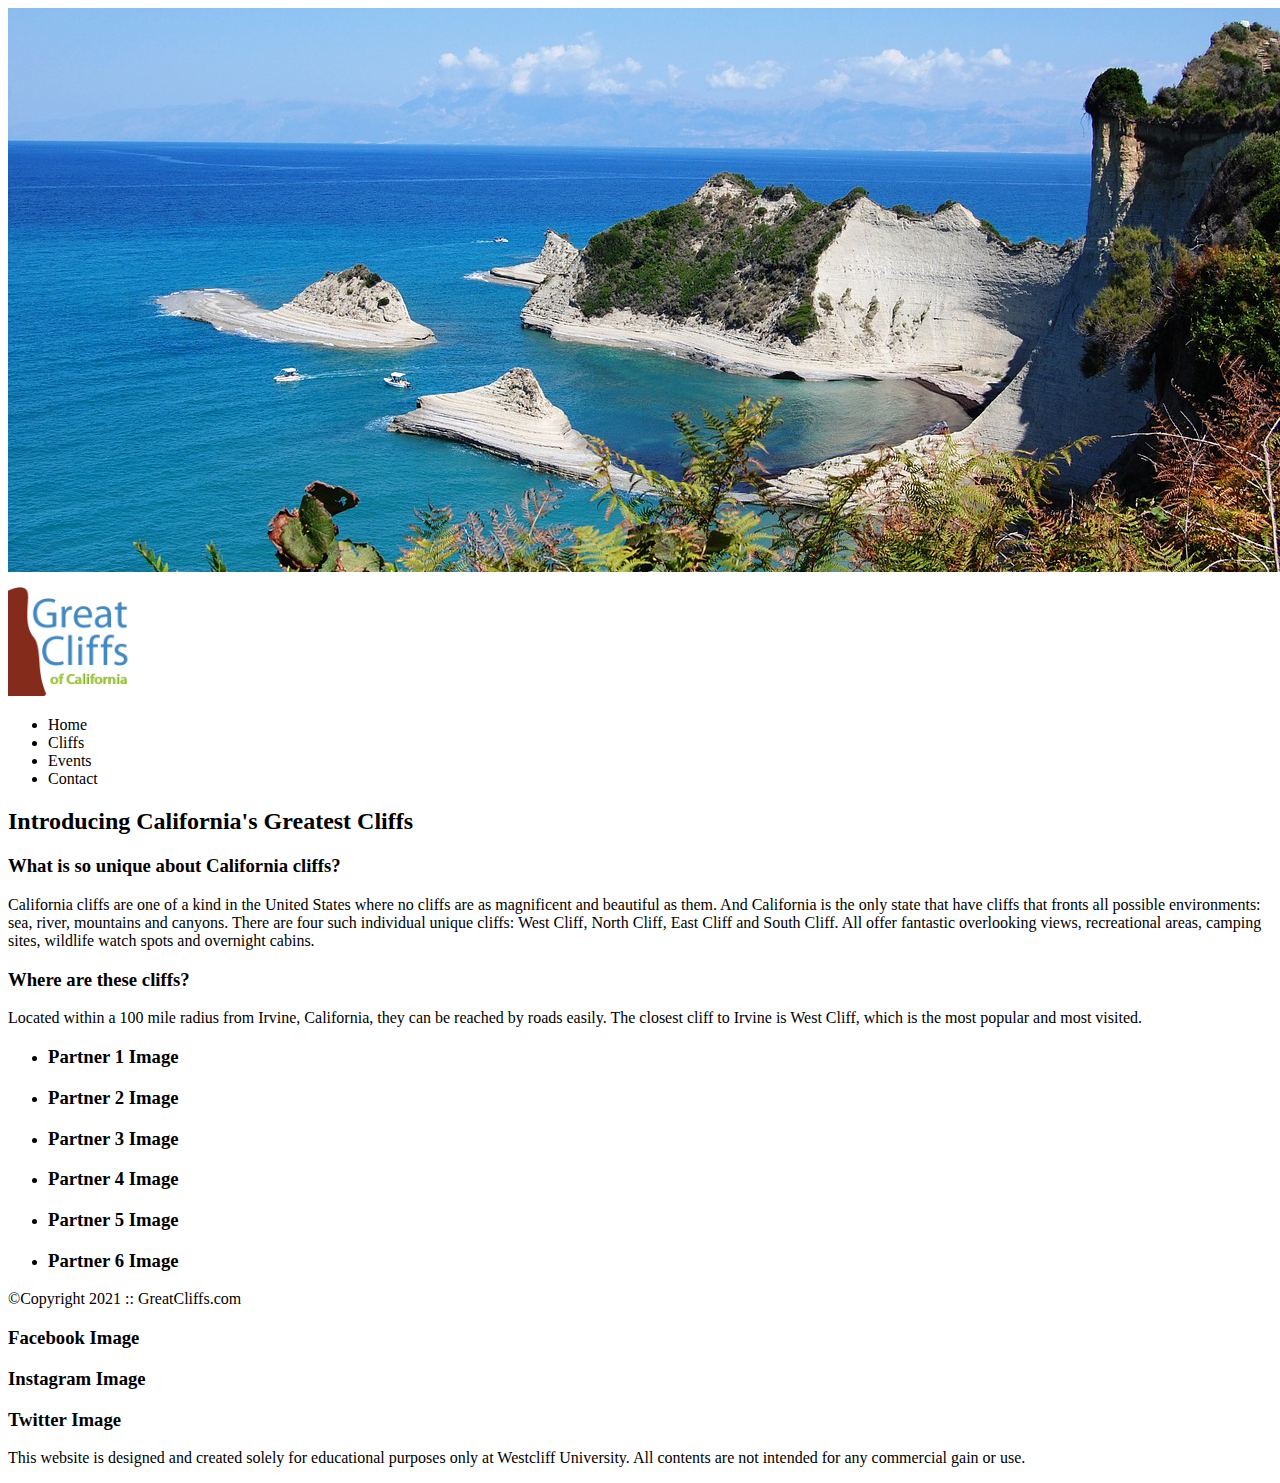
==== index.html @ 0f30010f "Added homepage image & logo" ====
<!DOCTYPE html>
<html lang="en">
<head>
    <meta charset="UTF-8">
    <meta http-equiv="X-UA-Compatible" content="IE=edge">
    <meta name="viewport" content="width=device-width, initial-scale=1.0">
    <title>Home Page</title>
</head>
<body>
    <div id="container">
        <header>
        <img src="images/cliff_ocean.jpg" alt="Ocean View Cliff" width="1280" height="564">
            <div class="main-header">
                <div class="logo">
                    <img src="images/logo.png" alt="Great GreatCliffs Logo" width="125">
                </div>
                <div class="mian-menu">
                    <ul>
                        <li>Home</li>
                        <li>Cliffs</li>
                        <li>Events</li>
                        <li>Contact</li>
                    </ul>
                </div>
            </div>
        </header>
        
        <main>
            <h2>Introducing California's Greatest Cliffs</h2>
            <h3>What is so unique about California cliffs?</h3>
            <p>California cliffs are one of a kind in the United States where no cliffs are as magnificent and beautiful as them. And California is the only state that have cliffs that fronts all possible environments: sea, river, mountains and canyons. There are four such individual unique cliffs: West Cliff, North Cliff, East Cliff and South Cliff. All offer fantastic overlooking views, recreational areas, camping sites, wildlife watch spots and overnight cabins.</p>
            <h3>Where are these cliffs?</h3>
            <p>Located within a 100 mile radius from Irvine, California, they can be reached by roads easily. The closest cliff to Irvine is West Cliff, which is the most popular and most visited.</p>
        </main>

        <section>
            <ul id="partners">
                <li class="partner">
                    <h3>Partner 1 Image</h3>
                </li>
                <li class="partner">
                    <h3>Partner 2 Image</h3>
                </li>
                <li class="partner">
                    <h3>Partner 3 Image</h3>
                </li>
                <li class="partner">
                    <h3>Partner 4 Image</h3>
                </li>
                <li class="partner">
                    <h3>Partner 5 Image</h3>
                </li>
                <li class="partner">
                    <h3>Partner 6 Image</h3>
                </li>
            </ul>
        </section>

        <footer>
            <div id="nondisclaimer">
                <div class="copy">
                    &copy;Copyright 2021 :: GreatCliffs.com
                </div>
                <div class="social">
                    <h3>Facebook Image</h3>
                    <h3>Instagram Image</h3>
                    <h3>Twitter Image</h3>
                </div>
            </div>
            <div id="disclaimer">
                <p>This website is designed and created solely for educational purposes only at Westcliff University. All contents are not intended for any commercial gain or use.</p>
            </div>
        </footer>
        
    </div>
</body>
</html>
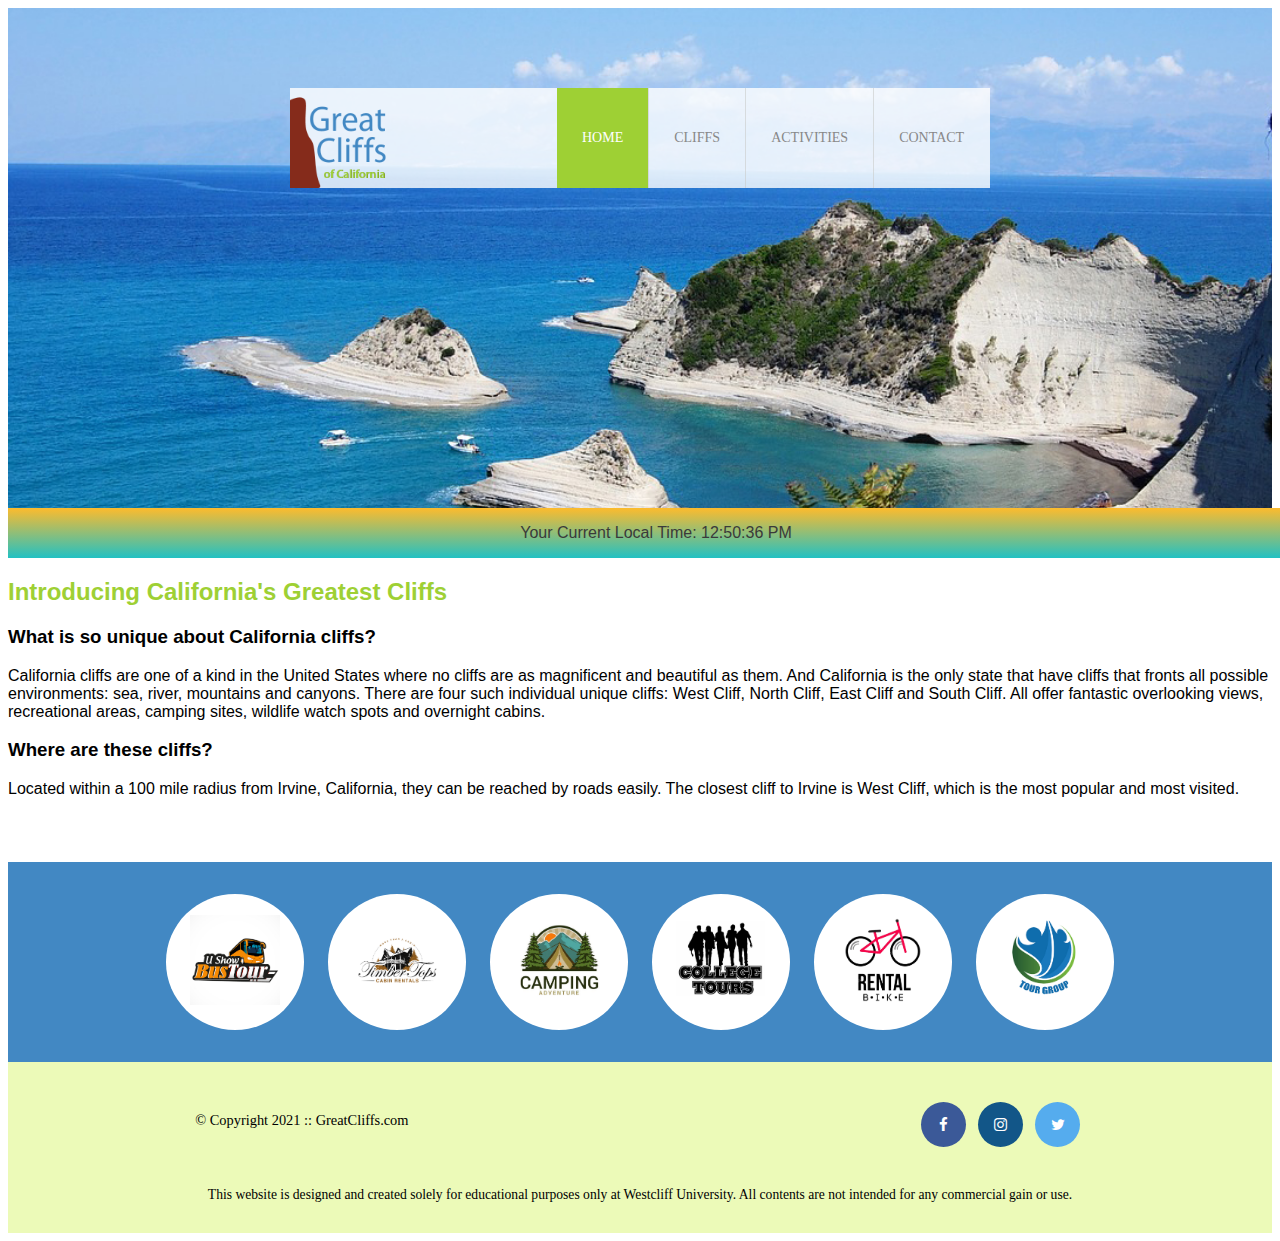
==== commit 9248f746: "use js to display partner images" ====
--- a/index.html
+++ b/index.html
@@ -4,25 +4,30 @@
     <meta charset="UTF-8">
     <meta http-equiv="X-UA-Compatible" content="IE=edge">
     <meta name="viewport" content="width=device-width, initial-scale=1.0">
-    <title>Home Page</title>
+    <title>Great Cliffs of California</title>
+    <link rel="stylesheet" href="style.css">
+    <link rel="stylesheet" href="https://cdnjs.cloudflare.com/ajax/libs/font-awesome/4.7.0/css/font-awesome.min.css">
 </head>
-<body>
+<body id="home">
     <div id="container">
         <header>
-        <img src="images/cliff_ocean.jpg" alt="Ocean View Cliff" width="1280" height="564">
             <div class="main-header">
                 <div class="logo">
                     <img src="images/logo.png" alt="Great GreatCliffs Logo" width="125">
                 </div>
-                <div class="mian-menu">
+                <nav class="main-menu">
                     <ul>
-                        <li>Home</li>
-                        <li>Cliffs</li>
-                        <li>Events</li>
-                        <li>Contact</li>
+                        <li class="active"><a href="index.html">Home</a></li>
+                        <li><a href="cliffs.html">Cliffs</a></li>
+                        <li><a href="activities.html">Activities</a></li>
+                        <li><a href="contact.html">Contact</a></li>
                     </ul>
-                </div>
+                </nav>
             </div>
+            <section id=timeofday>
+                <span id="time">Your Current Local Time:</span>
+                <span id="clock"></span>
+            </section>
         </header>
         
         <main>
@@ -35,43 +40,120 @@
 
         <section>
             <ul id="partners">
-                <li class="partner">
-                    <h3>Partner 1 Image</h3>
+                <!-- <li class="partner">
+                    <img src="images/partners/partner-bustour.png" alt="Partner Bus Tour">
                 </li>
                 <li class="partner">
-                    <h3>Partner 2 Image</h3>
+                    <img src="images/partners/partner-cabinrental.png" alt="Partner Cabin Rental">
                 </li>
                 <li class="partner">
-                    <h3>Partner 3 Image</h3>
+                    <img src="images/partners/partner-campingadv.png" alt="Partner Camping Adventure">
                 </li>
                 <li class="partner">
-                    <h3>Partner 4 Image</h3>
+                    <img src="images/partners/partner-collegetours.png" alt="Partner College Tours">
                 </li>
                 <li class="partner">
-                    <h3>Partner 5 Image</h3>
+                    <img src="images/partners/partner-rentalbike.png" alt="Partner Rental Bike">
                 </li>
                 <li class="partner">
-                    <h3>Partner 6 Image</h3>
-                </li>
+                    <img src="images/partners/partner-tourgroup.png" alt="Partner Tour Group">
+                </li> -->
             </ul>
         </section>
 
         <footer>
             <div id="nondisclaimer">
                 <div class="copy">
-                    &copy;Copyright 2021 :: GreatCliffs.com
+                    &copy; Copyright 2021 :: GreatCliffs.com
                 </div>
                 <div class="social">
-                    <h3>Facebook Image</h3>
-                    <h3>Instagram Image</h3>
-                    <h3>Twitter Image</h3>
+                    <a href="#" class="fa fa-facebook"></a>
+                    <a href="#" class="fa fa-instagram"></a>
+                    <a href="#" class="fa fa-twitter"></a>
                 </div>
             </div>
             <div id="disclaimer">
                 <p>This website is designed and created solely for educational purposes only at Westcliff University. All contents are not intended for any commercial gain or use.</p>
             </div>
         </footer>
+    </div>
+
+    <script>
+        //create a time data function
+        function currentTime() {
+            var d = new Date();//get current date
+            var hr24 = d.getHours();//get current hours 0-23
+            var min = d.getMinutes();//get current minutes 0-59
+            var sec = d.getSeconds();//get current seconds 0-59
+            var ampm;//declare empty variable to store AM or PM
+            var hr12;
+            var utchr = d.getUTCHours();
+            var timeDiff = utchr - hr24;
+            var adjTimeDiff;
+            var timeZone;
+
+            //add 0 to single digits for seconds
+            if (sec < 10) {
+                sec = "0" + sec;
+            }
+            //add 0 to single digits for minutes
+            if (min < 10) {
+                min = "0" + min;
+            }
+            //determine AM or PM string
+            if (hr24 == 12) {
+                hr12 = hr24;
+                ampm = "PM";
+            } else if (hr24 > 12 && hr24 < 24) {
+                hr12 = hr24 - 12;
+                ampm = "PM";
+            } else {
+                hr12 = hr24;
+                ampm = "AM";
+            }
+            //ensure timediff is positive
+            if (timeDiff < 0) {
+                adjTimeDiff = timeDiff * -1;
+            } else {
+                adjTimeDiff = timeDiff;
+            }
+            //determin time zone
+            if (adjTimeDiff == 4) {
+                timeZone = "ET";
+            } else if (adjTimeDiff == 5) {
+                timeZone = "CT";
+            } else if (adjTimeDiff == 6) {
+                timeZone = "MT";
+            } else if (adjTimeDiff == 7) {
+                timeZone = "PT";
+            } else {
+                timeZone = "";
+            }
+            //Assemble time format to display
+            var time = hr12 + ":" + min + ":" + sec + " " + ampm + " " + timeZone;
+            document.getElementById("clock").innerText = time;
+            //Run time data function every 1 second
+            setInterval(currentTime, 1000);
+        }
+        currentTime();
         
-    </div>
+        // convert from HTML to JavaScript to display partner images
+        var attr = ["partner bus tour","partner cabin rental","partner camping adventure","partner college tours","part bike rental","partner tour group"];
+        var fileNames = [];
+        var photos = [];
+        var openList = "<li class='partner'>"; 
+        var closeList = "</li>";
+        var image;
+        var imageList = [];
+
+        for (var i = 0; i < 6; i++){
+            fileNames.push("partner" + (i + 1));
+            photos.push("<img src='images/partners/" + fileNames[i] + ".png' alt='" + attr[i] + "'>");
+            image = openList + photos[i] + closeList;
+            imageList.push(image);  
+        }
+        document.getElementById("partners").innerHTML = imageList.join('');
+    
+    </script>
 </body>
 </html>--- a/style.css
+++ b/style.css
@@ -0,0 +1,288 @@
+header {
+    width: 100%;
+    min-height: 400px;
+    padding-top: 3em;
+}
+#home header{
+    background: no-repeat lightgrey url(images/cliff_ocean.jpg);
+    background-size: 1500px;
+}
+#activities header{
+    background:no-repeat lightgray url(images/runfly.jpeg);
+    background-size: 1500px;
+}
+#contact header{
+    background:no-repeat lightgray url(images/cliff_rock.jpeg);
+    background-size: 1500px;
+}
+#cliffs header{
+    background: no-repeat lightgray url(images/forest_cliff.jpeg);
+    background-size: 1500px;
+}
+.main-header {
+    background-color: rgb(255, 255, 255, 0.8);
+    width: 700px;
+    margin: 2em auto 0 auto;
+    min-height: 100px;
+    height:100px;
+}
+.main-header .logo img {
+    width: 100px;
+    height:100px;
+    margin: 0 2em 0 0;
+    float:left;
+}
+/* Navigation */
+.main-menu {
+    margin-left: 227px;
+    font-weight: 400;
+}
+.main-menu ul li {
+    list-style-type: none;
+    display: inline-block;
+    float:left;
+    padding-left: 25px;
+    padding-right: 25px;
+    border-left:1px solid rgba(202, 204, 202, 0.6);
+    line-height: 100px;
+    text-transform: uppercase;
+    font-size: 14px;
+}
+.main-menu ul li a {
+    text-decoration: none;
+    color:#888;
+}
+.main-menu ul li a:hover {
+    text-decoration: none;
+    color:#9ed034;
+}
+.main-menu ul li.active {
+    background:#9ed034;
+    border: none;
+}
+.main-menu ul li.active a {
+    color:#fff;
+}
+/* Main */
+main {
+    font-family: Arial, Helvetica, sans-serif;
+}
+main h2 {
+    color:#9ed034;
+}
+/* Partners */
+section {
+    width: 100%;
+    background-color: #4288c3;
+    margin-top: 4em;
+}
+section #partners {
+    width: 1200px;
+    padding: 2em 0 2em 0;
+    margin: 0 auto;
+    text-align: center;
+}
+section #partners .partner {
+    display: inline-block;
+    margin: 0 0.75em;
+    padding: 1.3em 1.5em;
+    background-color: #fff;
+    border-radius: 50%;
+}
+section #partners .partner img {
+    width: 90px;
+    height: 90px;
+}
+/* Footer */
+footer {
+    width: 100%;
+    height: 155px;
+    padding-bottom: 1em;
+    background-color: #ecfab8;
+}
+footer #nondisclaimer .copy {
+    padding: 3.5em 3.5em 3.5em 13em;
+    float:left;
+    font-size: 0.9em;
+}
+footer #nondisclaimer .social {
+    padding: 2.5em;
+    margin-right: 9.25em;
+    float:right;
+}
+footer #disclaimer {
+    clear:both;
+}
+footer #disclaimer p {
+    font-size: 0.85em;
+    text-align: center;
+}
+footer #nondisclaimer .social .fa {
+    padding: 15px;
+    font-size: 15px;
+    width: 15px;
+    text-align: center;
+    text-decoration: none;
+    margin: 0 4px;
+    border-radius: 50%;
+}
+footer #nondisclaimer .social .fa:hover {
+    opacity: 0.7;
+}
+footer #nondisclaimer .social .fa-facebook {
+    background: #3b5998;
+    color: white;
+}
+footer #nondisclaimer .social .fa-instagram {
+    background: #125688;
+    color: white;
+}
+footer #nondisclaimer .social .fa-twitter {
+    background: #55ACEE;
+    color: white;
+}
+/* Activities */
+table{
+    width:1000px;
+    margin:4em auto 0 auto;
+}
+caption{
+    background-color: #852b1b;
+    height:40px;
+    font-size: 1.3em;
+    color:white;
+    font-weight: bold;
+    padding-top: 1em;
+}
+thead{
+    background-color: #BDE1FF;
+}
+tbody{
+    background-color: #EEFFE6;
+    text-align: center;
+}
+th,td{
+    width:225px;
+    height:75px;
+    vertical-align: middle;
+    border:1px solid #852b1b;
+}
+th:first-child{
+    background-color: #4977D1;
+    color:white;
+    width:125px;
+    height:50px;  
+}
+td:first-child{
+    background-color: #BDE1FF;
+    font-weight:bold; 
+}
+/* Contact */
+.contactinfo span:first-child{
+    font-weight: bold;
+}
+form{
+    margin-top: 15px; 
+}
+legend{
+    text-transform: uppercase;
+    color: #4977D1;
+    font-weight: bold;
+}
+fieldset{
+    border:2px solid #9ed034;
+}
+label{
+    font-weight: bold;
+    font-size: 15px;
+    margin-left:25px;
+}
+.textbox label{
+    display:block;
+    margin-top: 10px;
+}
+.radios{
+    margin-top: 15px;
+}
+.radios label {
+    display: inline;
+}
+.selectmenu{
+    margin-top: 15px;
+}
+
+.selectmenu label{
+    display:inline;
+}
+input{
+    margin-left: 25px; 
+}
+
+.textbox input{
+    width:390px;
+}
+.commentbox label{
+    display: block;
+    margin-top: 15px;
+}
+textarea{
+    width:400px;
+    height: 180px;
+    margin-left: 25px;
+}
+input[type="submit"]{
+    width:120px;
+    height:40px;
+    margin-top: 15px;
+    margin-bottom: 15px;
+    margin-left: 310px;
+    background-color: #4977D1;
+    color:white;
+    font-weight: bold;
+    font-size: medium;
+}
+select{
+    width:150px;
+    text-align-last: center;
+}
+#contact main h1{
+    color: #9ed034;
+}
+#contact main p{
+    margin:30px auto 30px auto; 
+}
+.email{
+    margin-top: 10px;
+}
+/* Cliffs */
+#cliffs main .cliffsinfo {
+    
+    width: 90%;
+    margin: 0 auto;
+}
+#cliffs main .cliffsinfo .cliff {
+    width: 45%;
+    display: inline-block;
+    margin: 2.5em 1.2em 0 1.2em;
+}
+#cliffs main .cliffsinfo .cliff p {
+    background: #852B1B;
+    height: 2em;
+    color: #fff;
+    text-align: center;
+    padding-top: 0.55em;
+    margin: 0;
+}
+#cliffs main .cliffsinfo .cliff img{
+    width: 100%;
+    height: auto;
+}
+/* Clock */
+#timeofday {
+    padding: 1em;
+    margin-top: 320px;
+    color: #3a3a3a;
+    text-align: center;
+    font-family: Arial, Helvetica, sans-serif;
+    background: linear-gradient(0deg, rgba(34,193,195,1) 0%, rgba(253,187,45,1) 100%);
+}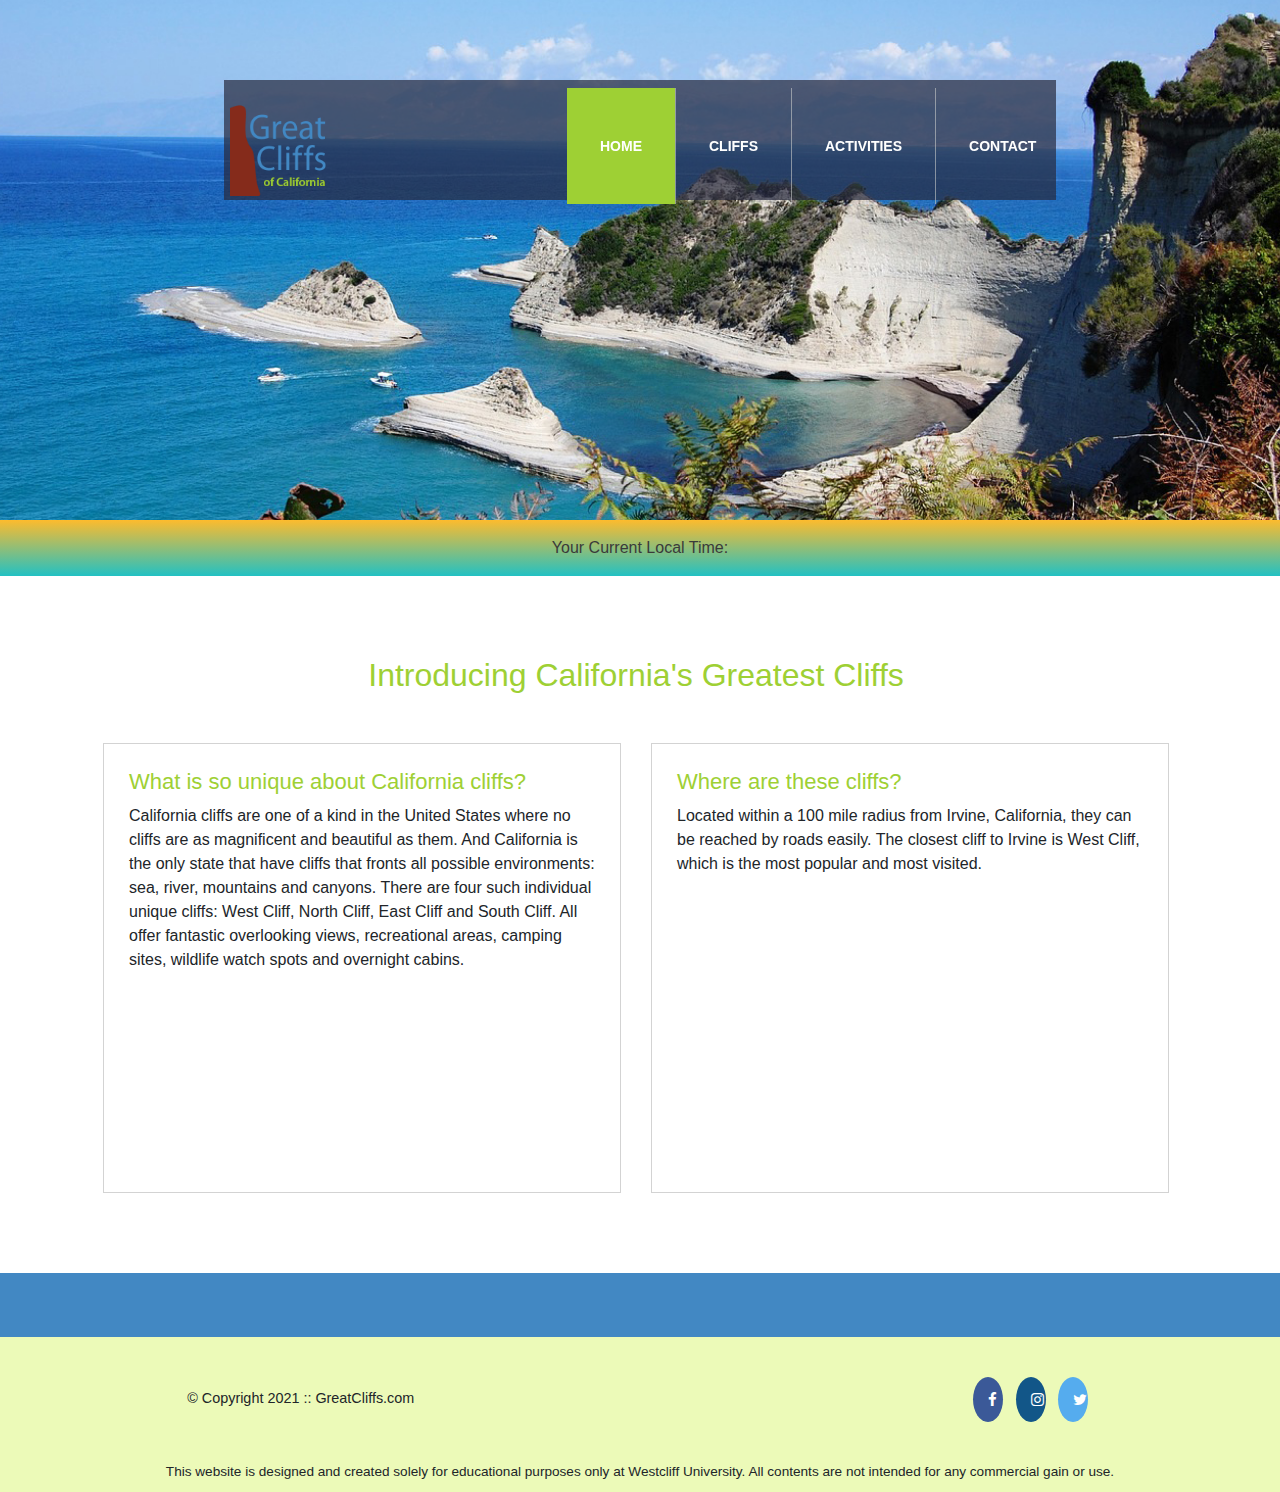
==== commit e8a17a83: "bootstrap applied" ====
--- a/index.html
+++ b/index.html
@@ -7,21 +7,36 @@
     <title>Great Cliffs of California</title>
     <link rel="stylesheet" href="style.css">
     <link rel="stylesheet" href="https://cdnjs.cloudflare.com/ajax/libs/font-awesome/4.7.0/css/font-awesome.min.css">
+    <link rel="stylesheet" href="https://maxcdn.bootstrapcdn.com/bootstrap/4.5.2/css/bootstrap.min.css">
 </head>
 <body id="home">
-    <div id="container">
+    <div id="container-fluid">
         <header>
-            <div class="main-header">
-                <div class="logo">
-                    <img src="images/logo.png" alt="Great GreatCliffs Logo" width="125">
-                </div>
-                <nav class="main-menu">
-                    <ul>
-                        <li class="active"><a href="index.html">Home</a></li>
-                        <li><a href="cliffs.html">Cliffs</a></li>
-                        <li><a href="activities.html">Activities</a></li>
-                        <li><a href="contact.html">Contact</a></li>
-                    </ul>
+            <div class="main-header sticky-top">
+                <nav class="navbar navbar-expand-lg navbar-dark">
+                    <div class="logo">
+                        <img src="images/logo.png" alt="Great Cliffs Logo" width="125">
+                    </div>
+                    <button 
+                        class = "navbar-toggler navbar-toggler-right" 
+                        type = "button" 
+                        data-toggle = "collapse" 
+                        data-target = "#navbarNavDropdown" 
+                        aria-controls = "navbarNavDropdown" 
+                        aria-expanded = "false" 
+                        aria-label = "Toggle navigation">
+                        <span class="navbar-toggler-icon"></span>
+                    </button>
+                    <div class = "collapse navbar-collapse" id = "navbarNavDropdown">
+                        <div class="main-menu">
+                            <ul class="navbar-nav">
+                                <li class="nav-item active"><a class = "nav-link text-white" href="index.html">Home</a></li>
+                                <li class="nav-item"><a class = "nav-link text-white" href="cliffs.html">Cliffs</a></li>
+                                <li class="nav-item"><a class = "nav-link text-white" href="activities.html">Activities</a></li>
+                                <li class="nav-item"><a class = "nav-link text-white" href="contact.html">Contact</a></li>
+                            </ul>
+                        </div>
+                    </div>
                 </nav>
             </div>
             <section id=timeofday>
@@ -31,34 +46,27 @@
         </header>
         
         <main>
-            <h2>Introducing California's Greatest Cliffs</h2>
-            <h3>What is so unique about California cliffs?</h3>
-            <p>California cliffs are one of a kind in the United States where no cliffs are as magnificent and beautiful as them. And California is the only state that have cliffs that fronts all possible environments: sea, river, mountains and canyons. There are four such individual unique cliffs: West Cliff, North Cliff, East Cliff and South Cliff. All offer fantastic overlooking views, recreational areas, camping sites, wildlife watch spots and overnight cabins.</p>
-            <h3>Where are these cliffs?</h3>
-            <p>Located within a 100 mile radius from Irvine, California, they can be reached by roads easily. The closest cliff to Irvine is West Cliff, which is the most popular and most visited.</p>
+            <div class="container">
+                <h1>Introducing California's Greatest Cliffs</h1>
+                <div class="row">
+                    <div class="col-md-6">
+                        <div class="cliffInfo">
+                            <h2>What is so unique about California cliffs?</h2>
+                            <p>California cliffs are one of a kind in the United States where no cliffs are as magnificent and beautiful as them. And California is the only state that have cliffs that fronts all possible environments: sea, river, mountains and canyons. There are four such individual unique cliffs: West Cliff, North Cliff, East Cliff and South Cliff. All offer fantastic overlooking views, recreational areas, camping sites, wildlife watch spots and overnight cabins.</p>
+                        </div>
+                    </div>   
+                    <div class="col-md-6">
+                        <div class="cliffInfo">
+                            <h2>Where are these cliffs?</h2>
+                            <p>Located within a 100 mile radius from Irvine, California, they can be reached by roads easily. The closest cliff to Irvine is West Cliff, which is the most popular and most visited.</p>
+                        </div>
+                    </div>
+                </div>
+            </div>
         </main>
 
         <section>
-            <ul id="partners">
-                <!-- <li class="partner">
-                    <img src="images/partners/partner-bustour.png" alt="Partner Bus Tour">
-                </li>
-                <li class="partner">
-                    <img src="images/partners/partner-cabinrental.png" alt="Partner Cabin Rental">
-                </li>
-                <li class="partner">
-                    <img src="images/partners/partner-campingadv.png" alt="Partner Camping Adventure">
-                </li>
-                <li class="partner">
-                    <img src="images/partners/partner-collegetours.png" alt="Partner College Tours">
-                </li>
-                <li class="partner">
-                    <img src="images/partners/partner-rentalbike.png" alt="Partner Rental Bike">
-                </li>
-                <li class="partner">
-                    <img src="images/partners/partner-tourgroup.png" alt="Partner Tour Group">
-                </li> -->
-            </ul>
+            <ul id="partners"></ul>
         </section>
 
         <footer>
@@ -76,84 +84,12 @@
                 <p>This website is designed and created solely for educational purposes only at Westcliff University. All contents are not intended for any commercial gain or use.</p>
             </div>
         </footer>
+
     </div>
-
-    <script>
-        //create a time data function
-        function currentTime() {
-            var d = new Date();//get current date
-            var hr24 = d.getHours();//get current hours 0-23
-            var min = d.getMinutes();//get current minutes 0-59
-            var sec = d.getSeconds();//get current seconds 0-59
-            var ampm;//declare empty variable to store AM or PM
-            var hr12;
-            var utchr = d.getUTCHours();
-            var timeDiff = utchr - hr24;
-            var adjTimeDiff;
-            var timeZone;
-
-            //add 0 to single digits for seconds
-            if (sec < 10) {
-                sec = "0" + sec;
-            }
-            //add 0 to single digits for minutes
-            if (min < 10) {
-                min = "0" + min;
-            }
-            //determine AM or PM string
-            if (hr24 == 12) {
-                hr12 = hr24;
-                ampm = "PM";
-            } else if (hr24 > 12 && hr24 < 24) {
-                hr12 = hr24 - 12;
-                ampm = "PM";
-            } else {
-                hr12 = hr24;
-                ampm = "AM";
-            }
-            //ensure timediff is positive
-            if (timeDiff < 0) {
-                adjTimeDiff = timeDiff * -1;
-            } else {
-                adjTimeDiff = timeDiff;
-            }
-            //determin time zone
-            if (adjTimeDiff == 4) {
-                timeZone = "ET";
-            } else if (adjTimeDiff == 5) {
-                timeZone = "CT";
-            } else if (adjTimeDiff == 6) {
-                timeZone = "MT";
-            } else if (adjTimeDiff == 7) {
-                timeZone = "PT";
-            } else {
-                timeZone = "";
-            }
-            //Assemble time format to display
-            var time = hr12 + ":" + min + ":" + sec + " " + ampm + " " + timeZone;
-            document.getElementById("clock").innerText = time;
-            //Run time data function every 1 second
-            setInterval(currentTime, 1000);
-        }
-        currentTime();
-        
-        // convert from HTML to JavaScript to display partner images
-        var attr = ["partner bus tour","partner cabin rental","partner camping adventure","partner college tours","part bike rental","partner tour group"];
-        var fileNames = [];
-        var photos = [];
-        var openList = "<li class='partner'>"; 
-        var closeList = "</li>";
-        var image;
-        var imageList = [];
-
-        for (var i = 0; i < 6; i++){
-            fileNames.push("partner" + (i + 1));
-            photos.push("<img src='images/partners/" + fileNames[i] + ".png' alt='" + attr[i] + "'>");
-            image = openList + photos[i] + closeList;
-            imageList.push(image);  
-        }
-        document.getElementById("partners").innerHTML = imageList.join('');
-    
-    </script>
+    <script src="js/digclock.js"></script>
+    <script src="js/site_scripts.js"></script>
+    <script src="https://ajax.googleapis.com/ajax/libs/jquery/3.5.1/jquery.min.js"></script>
+    <script src="https://maxcdn.bootstrapcdn.com/bootstrap/4.5.2/js/bootstrap.min.js"></script>
+    <script src="https://cdnjs.cloudflare.com/ajax/libs/popper.js/1.16.0/umd/popper.min.js"></script>
 </body>
 </html>--- a/style.css
+++ b/style.css
@@ -1,41 +1,52 @@
-header {
-    width: 100%;
-    min-height: 400px;
+ /* header */
+ header {
+    width: 100%;
+    min-height: 275px;
     padding-top: 3em;
 }
-#home header{
-    background: no-repeat lightgrey url(images/cliff_ocean.jpg);
-    background-size: 1500px;
-}
-#activities header{
-    background:no-repeat lightgray url(images/runfly.jpeg);
-    background-size: 1500px;
-}
-#contact header{
-    background:no-repeat lightgray url(images/cliff_rock.jpeg);
-    background-size: 1500px;
-}
-#cliffs header{
-    background: no-repeat lightgray url(images/forest_cliff.jpeg);
-    background-size: 1500px;
+#home header {
+    background:no-repeat white url(images/cliff_ocean.jpg);
+    background-size:cover;
+    background-position: center center;
+}
+#activities header {
+    background:no-repeat white url(images/runfly.jpeg);
+    background-size:cover;
+    background-position: center center;
+}
+#contact header {
+    background:no-repeat white url(images/cliff_rock.jpeg);
+    background-size:cover;
+    background-position: center center;
+}
+#cliffs header {
+    background: no-repeat white url(images/forest_cliff.jpeg);
+    background-size:cover;
+    background-position: center center;
 }
 .main-header {
-    background-color: rgb(255, 255, 255, 0.8);
-    width: 700px;
-    margin: 2em auto 0 auto;
-    min-height: 100px;
-    height:100px;
-}
-.main-header .logo img {
+    background-color: rgb(38,41,61,0.7);
+    width:65%;
+    margin:2em auto 0 auto;
+    height: 120px;
+}
+.logo {
+    width: 120px;
+    height: 100px;
+    position: relative;
+  }
+.logo img {
     width: 100px;
-    height:100px;
-    margin: 0 2em 0 0;
-    float:left;
-}
-/* Navigation */
+    height: 100px;
+    display: flex;
+    position: relative;
+    justify-content: flex-start;
+    right: 10px;
+}
+/* Main */
 .main-menu {
     margin-left: 227px;
-    font-weight: 400;
+    font-weight: 600;
 }
 .main-menu ul li {
     list-style-type: none;
@@ -63,35 +74,49 @@
 .main-menu ul li.active a {
     color:#fff;
 }
-/* Main */
-main {
+main{
     font-family: Arial, Helvetica, sans-serif;
-}
-main h2 {
+    padding: 3em 6em 3em 5.5em;
+    margin: 2em 0;
+}
+main h1 {
     color:#9ed034;
+    padding-bottom: 25px;
+    font-size:xx-large;
+    text-align: center;
+}
+main h2{
+    font-size: 22px;
+    color:#9ed034;
+}
+#home .cliffInfo {
+    padding: 25px;
+    min-height: 450px;
+    margin-top: 1em;
+    border: 1px solid lightgray;
 }
 /* Partners */
 section {
     width: 100%;
-    background-color: #4288c3;
-    margin-top: 4em;
-}
-section #partners {
-    width: 1200px;
-    padding: 2em 0 2em 0;
+    background-color: #4288c3;;
+}
+section #partners{
+    width: 100%;
+    padding:2em 0 2em 0;
     margin: 0 auto;
     text-align: center;
 }
-section #partners .partner {
+section #partners .partner{
     display: inline-block;
-    margin: 0 0.75em;
-    padding: 1.3em 1.5em;
+    margin:0 0.75em;
+    padding:1.3em 1.5em;
     background-color: #fff;
     border-radius: 50%;
-}
-section #partners .partner img {
-    width: 90px;
-    height: 90px;
+    width:auto;
+}
+section #partners .partner img{
+    width:90px;
+    height:90px;
 }
 /* Footer */
 footer {
@@ -141,97 +166,144 @@
     background: #55ACEE;
     color: white;
 }
+
 /* Activities */
-table{
+table {
     width:1000px;
     margin:4em auto 0 auto;
 }
-caption{
+caption {
     background-color: #852b1b;
     height:40px;
     font-size: 1.3em;
     color:white;
+    text-align: center;
     font-weight: bold;
     padding-top: 1em;
-}
-thead{
+    caption-side: top;
+}
+thead {
     background-color: #BDE1FF;
 }
-tbody{
+tbody {
     background-color: #EEFFE6;
     text-align: center;
 }
-th,td{
+th,td {
     width:225px;
     height:75px;
     vertical-align: middle;
     border:1px solid #852b1b;
 }
-th:first-child{
+th:first-child {
     background-color: #4977D1;
     color:white;
     width:125px;
     height:50px;  
 }
-td:first-child{
+td:first-child {
     background-color: #BDE1FF;
     font-weight:bold; 
 }
+.highlighted{
+    cursor: pointer;
+    font-weight:bold;
+    color: white;
+    background-color:#9ed034;
+}
+
+/* display box */
+#activities main #displaySelected {
+    visibility: hidden;
+    margin: 0 auto;
+    width: 650px;
+    border:2px solid #9ed034;
+    padding: 0.75em;
+}
+#activities main #displaySelected #result, #activities main #displaySelected .sendinfo {
+    display: inline-block;
+    margin:0;
+}
+#activities main #result {
+    min-height: 50px;
+    width: 300px;
+    padding: 0;
+}
+#activities main #result h4 {
+    margin-bottom: 1em;
+    font-size: 1.15em;
+}
+#activities main #displaySelected .sendinfo input[type="email"] {
+    width: 200px;
+}
+
 /* Contact */
-.contactinfo span:first-child{
-    font-weight: bold;
-}
-form{
+.contactinfo span:first-child {
+    font-weight: bold;
+}
+form {
     margin-top: 15px; 
 }
-legend{
+form .randomcode {
+    margin: 15px 0 0 165px;
+}
+form .randomcode input {
+    width: 10em;
+    height: 1.5em;
+    font-weight: bold;
+}
+form #codes {
+    display: inline;
+    font-weight: bold;
+    background-color:lightgray;
+    padding: 11px;
+}
+legend {
     text-transform: uppercase;
     color: #4977D1;
     font-weight: bold;
 }
-fieldset{
+fieldset {
     border:2px solid #9ed034;
 }
-label{
+label {
     font-weight: bold;
     font-size: 15px;
     margin-left:25px;
 }
-.textbox label{
+.textbox label {
     display:block;
     margin-top: 10px;
 }
-.radios{
+.radios {
     margin-top: 15px;
 }
 .radios label {
     display: inline;
 }
-.selectmenu{
+.selectmenu {
     margin-top: 15px;
 }
-
-.selectmenu label{
+.selectmenu label {
     display:inline;
 }
-input{
+input {
     margin-left: 25px; 
 }
-
-.textbox input{
+.textbox input {
     width:390px;
 }
-.commentbox label{
+.commentbox label {
     display: block;
     margin-top: 15px;
 }
-textarea{
+textarea {
     width:400px;
     height: 180px;
     margin-left: 25px;
 }
-input[type="submit"]{
-    width:120px;
+#submit {
+    width:110px;
     height:40px;
     margin-top: 15px;
     margin-bottom: 15px;
@@ -241,17 +313,17 @@
     font-weight: bold;
     font-size: medium;
 }
-select{
+select {
     width:150px;
     text-align-last: center;
 }
-#contact main h1{
+#contact main h1 {
     color: #9ed034;
 }
-#contact main p{
+#contact main p {
     margin:30px auto 30px auto; 
 }
-.email{
+.email {
     margin-top: 10px;
 }
 /* Cliffs */
@@ -285,4 +357,21 @@
     text-align: center;
     font-family: Arial, Helvetica, sans-serif;
     background: linear-gradient(0deg, rgba(34,193,195,1) 0%, rgba(253,187,45,1) 100%);
-}+}
+/* Responsive */
+@media (max-width: 600px) {
+    #home main .cliffInfo {
+        display: flexbox;
+    }
+    footer #nondisclaimer .copy {
+        padding: 2em 1em 2em 1em;
+        float: none;
+        text-align: center;
+      }
+    footer #nondisclaimer .social {
+        margin: 1em;
+        padding: 2.5em 1em;
+        float: none;
+        text-align: center;
+    }
+}
